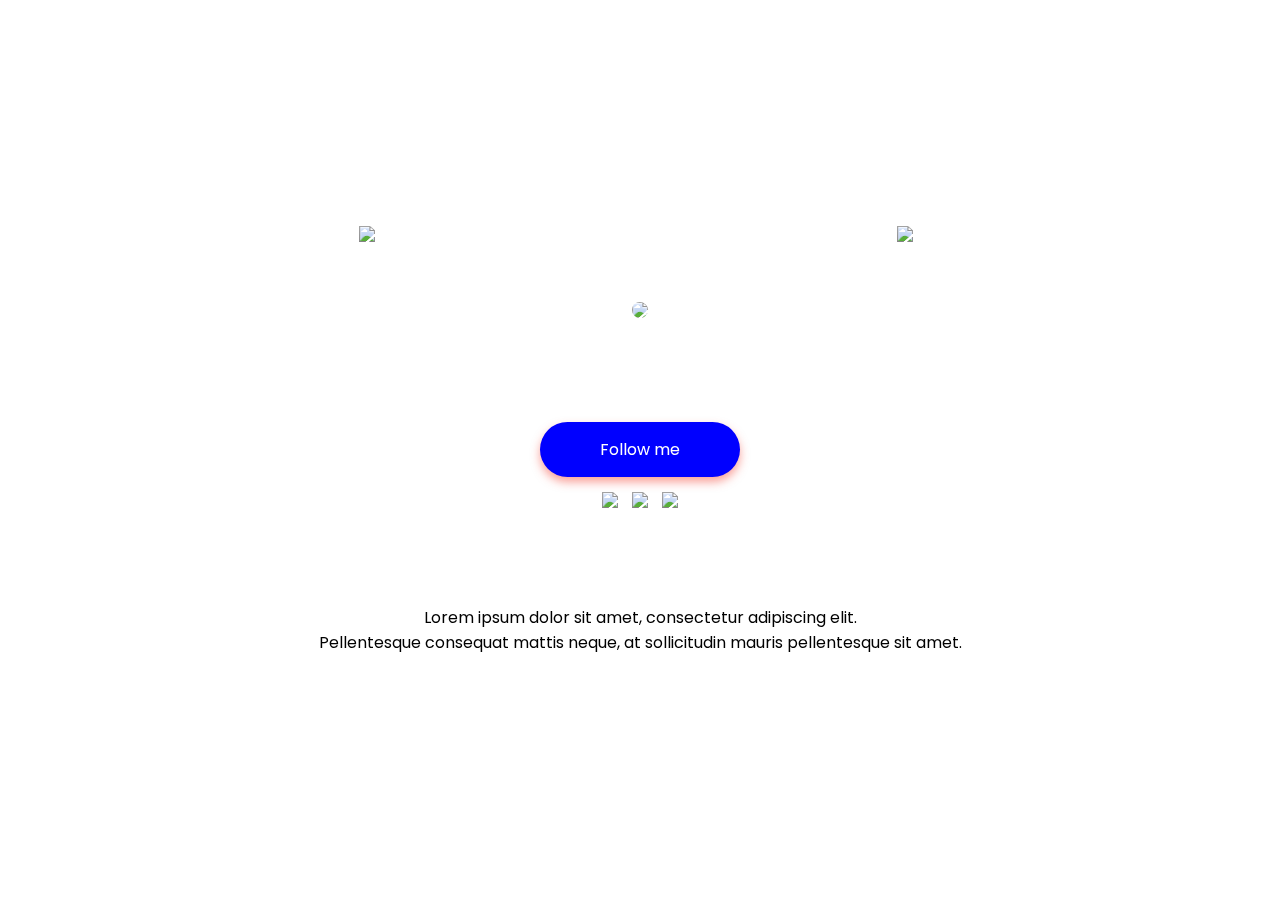
==== abtme/index.html @ 3ce65a44 "aboutme" ====
<!DOCTYPE html>
<html lang="en">
<head>
    <meta charset="UTF-8">
    <meta name="viewport" content="width=device-width, initial-scale=1.0">
    <title>About Me</title>
    <link rel="stylesheet" href="style.css">
</head>
<body>
    <div class="container">
        <div class="profile-box">
            <img src="/assets/menu.png" class="menu">
            <img src="/assets/profil.jpg" class="profile" >
            <img src="/assets/setting.png" class="setting">
            <h3>Renaldi Pratama</h3>
            <p>Biodata</p>
            <button type="button">Follow me</button>
            <div class="medsos">
                <img src="/assets/facebook.png" class="facebook" >
                <img src="/assets/instagram.webp" class="instagram">
                <img src="/assets/tiktok.png" class="tiktok">
            </div>
            <div class="profile-bottom">
            <p>Lorem ipsum dolor sit amet, consectetur adipiscing elit. <br> 
                Pellentesque consequat mattis neque, at sollicitudin mauris pellentesque sit amet.</p>
            </div>
        </div>
    </div>
</body>
</html>
---- abtme/style.css ----
@import url('https://fonts.googleapis.com/css2?family=Poppins:wght@400;700;800&display=swap');

*{
    margin: 0;
    padding: 0;
    box-sizing: border-box;
    font-family: 'Poppins', sans-serif;
}

.container{
    width: 100%;
    height: 100vh;
    background-image: url(/assets/backgroundimg.jpg);
    background-size: cover;
    background-position: center;
    display: flex;
    align-items: center;
    justify-content: center;
    flex-direction: column;
}

.profile-box{
    background-color: rgba(255, 255, 255, 0.2);
    text-align: center;
    padding: 70px 100px;
    color: white;
    position: relative;
    border-radius: 20px;
    box-shadow: 0 4px 30px rgba(0, 0, 0, 0) ;
    backdrop-filter: blur(5px);
    -webkit-backdrop-filter: blur(5px);
    border: 1px solid rgba(255, 255, 255, 0.2);
}

.menu{
    width: 25px;
    position: absolute;
    left: 40px;
    top: 40px;
}

.setting{
    width: 25px;
    position: absolute;
    right: 40px;
    top: 40px;
}

.profile{
    width: 150px;
    border-radius: 50%;
    background-color: white;
    padding: 6px;
    margin-top: 40px;
}

.profile-bottom{
    background: white;
    color: black;
    padding: 60px 0;
    margin-right: -100px;
    margin-left: -100px;
    margin-bottom: -70px;
    border-radius: 20px;
}

.profile-box button{
    background: blue;
    color: white;
    border: none;
    outline: none;
    box-shadow: 0 5px 10px rgba(244, 67, 54, 0.5);
    padding: 15px 60px;
    cursor: pointer;
    border-radius: 30px;
    margin-bottom: -50px;
    font-weight: 600px;
    font-size: 16px;
}

.profile-box h3{
    font-size: 30px;
    margin-top: 20px;
    font-weight: 600;
}

.medsos img{
    width: 30px;
    margin: 30px 5px;
    cursor: pointer;
}
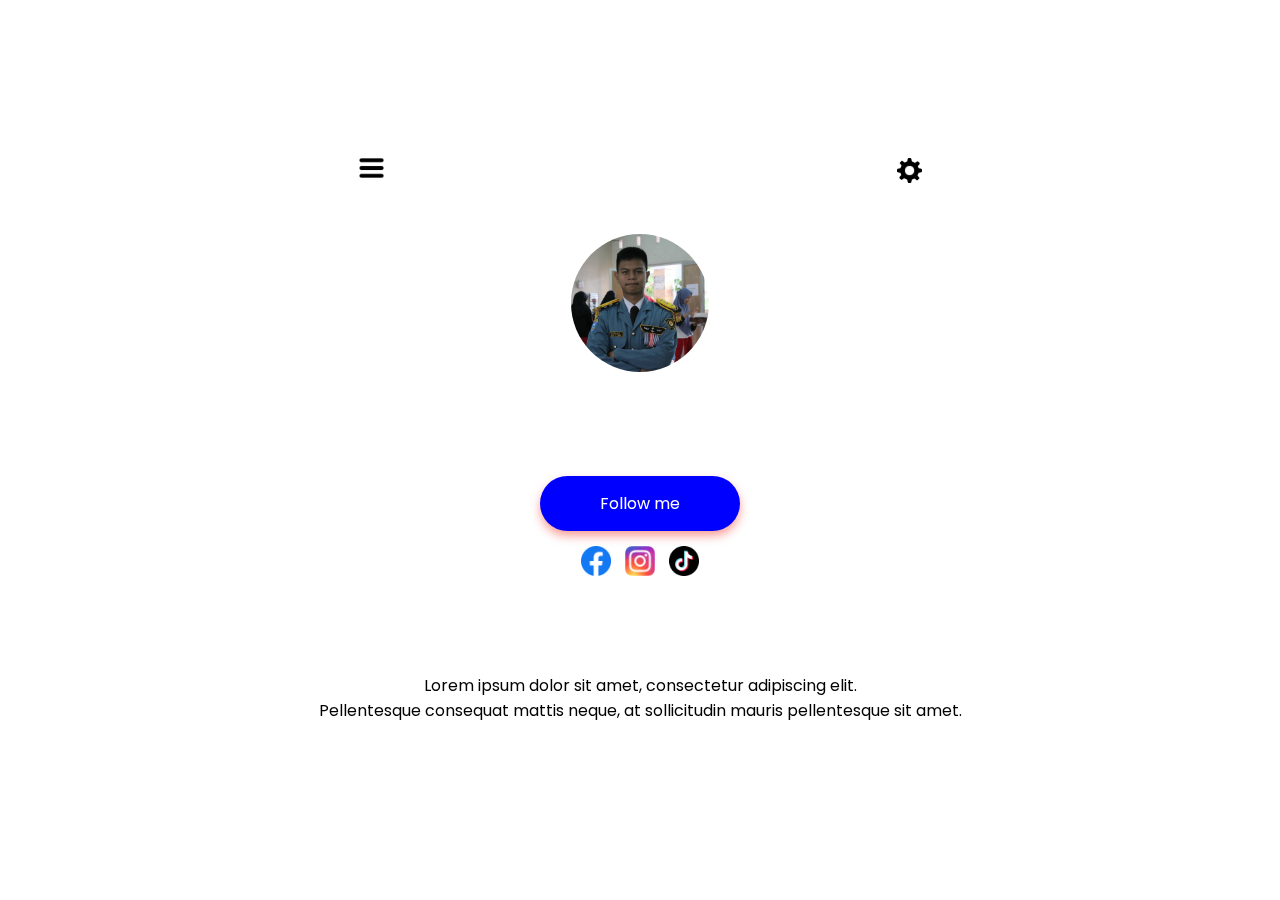
==== commit 67405f9a: "Update index.html" ====
--- a/abtme/index.html
+++ b/abtme/index.html
@@ -9,16 +9,16 @@
 <body>
     <div class="container">
         <div class="profile-box">
-            <img src="/assets/menu.png" class="menu">
-            <img src="/assets/profil.jpg" class="profile" >
-            <img src="/assets/setting.png" class="setting">
+            <img src="assets/menu.png" class="menu">
+            <img src="assets/profil.jpg" class="profile" >
+            <img src="assets/setting.png" class="setting">
             <h3>Renaldi Pratama</h3>
             <p>Biodata</p>
             <button type="button">Follow me</button>
             <div class="medsos">
-                <img src="/assets/facebook.png" class="facebook" >
-                <img src="/assets/instagram.webp" class="instagram">
-                <img src="/assets/tiktok.png" class="tiktok">
+                <img src="assets/facebook.png" class="facebook" >
+                <img src="assets/instagram.webp" class="instagram">
+                <img src="assets/tiktok.png" class="tiktok">
             </div>
             <div class="profile-bottom">
             <p>Lorem ipsum dolor sit amet, consectetur adipiscing elit. <br> 
@@ -27,4 +27,4 @@
         </div>
     </div>
 </body>
-</html>+</html>
